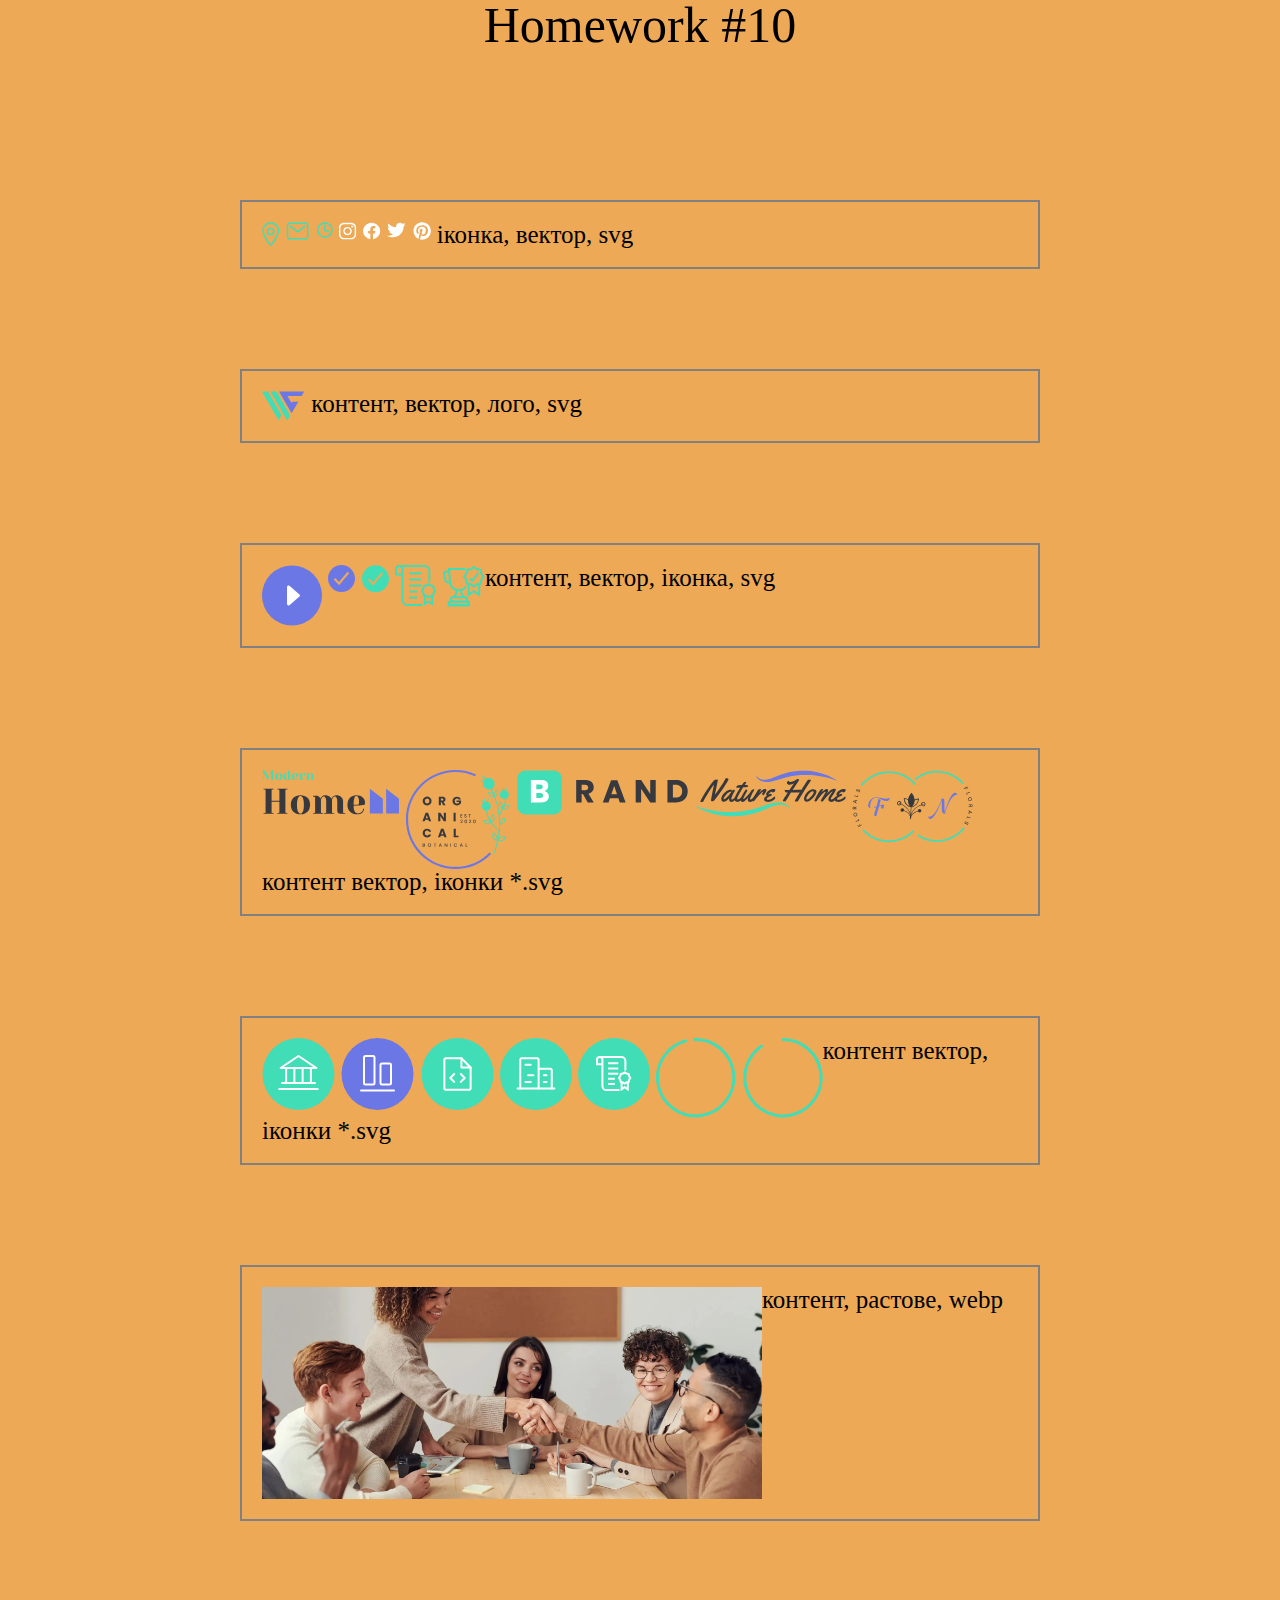
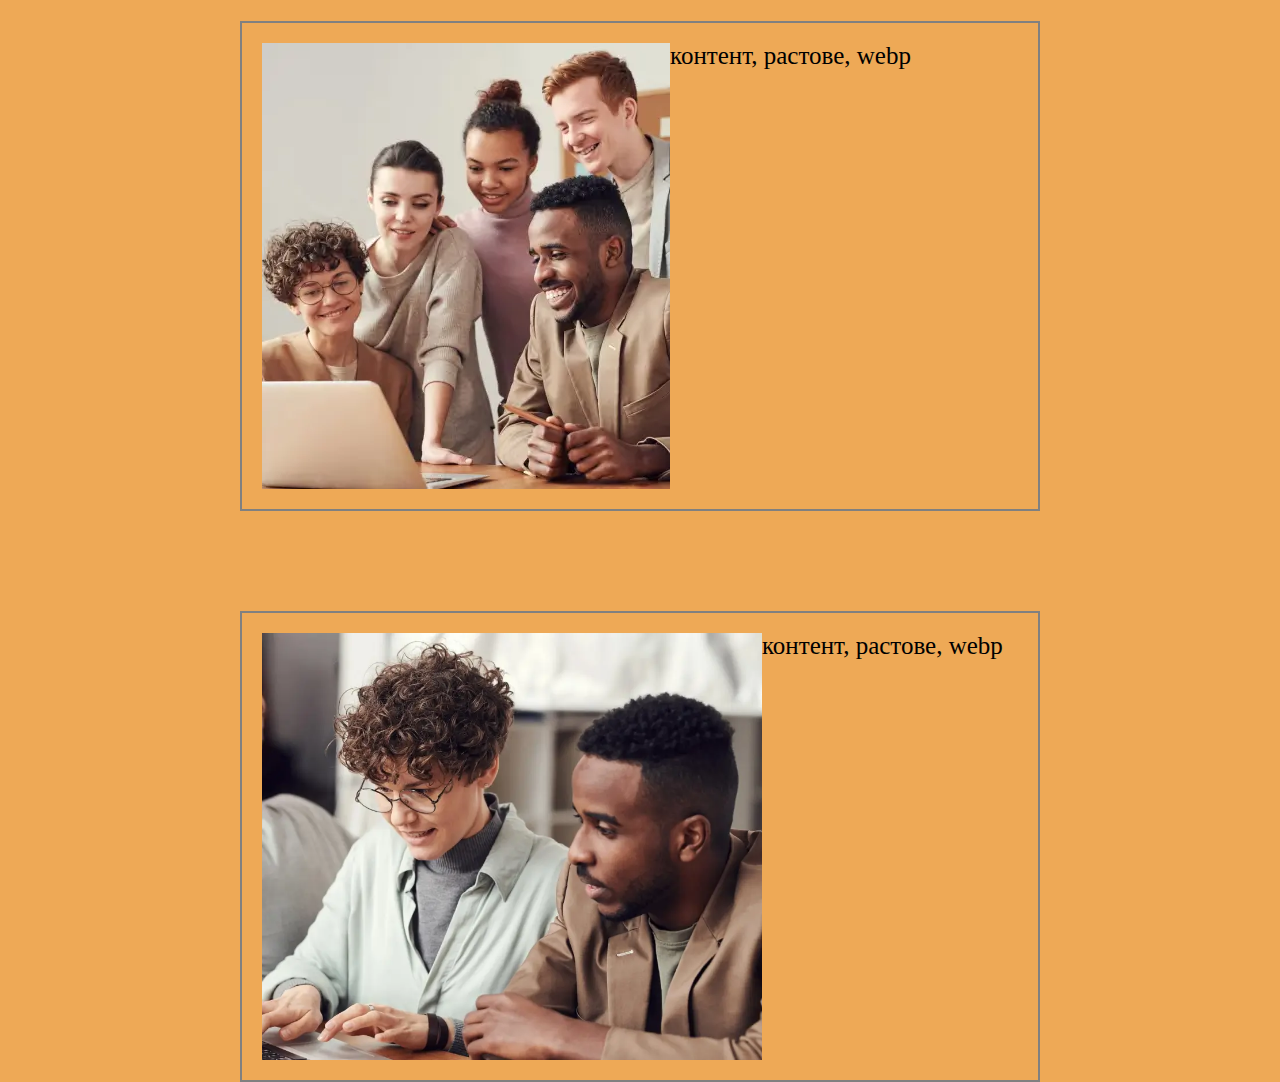
==== lesson_10/index.html @ acde5ec8 "Add files via upload" ====
<!DOCTYPE html>
<html lang="uk">
<head>
   <meta charset="UTF-8">
   <meta name="viewport" content="width=device-width, initial-scale=1.0">
   <link rel="stylesheet" href="css/style.css">
   <title>Lesson 10</title>
</head>

<body>
   <header>
   </header>
   <main>

      <h1>Homework #10</h1>
      <p>
         <img src="img/Icon.svg" alt="Icon">
         <img src="img/Icon2.svg" alt="Icon2">
         <img src="img/Time.svg" alt="Time">
         <img src="img/Insta.svg" alt="Insta">
         <img src="img/Fb.svg" alt="Fb">
         <img src="img/Twiter.svg" alt="Twiter">
         <img src="img/Pintrest.svg" alt="Pintrest"> іконка, вектор, svg
      </p>
      <p>
         <img src="img/Icon11.svg" alt="Icon11"> контент, вектор, лого, svg
      </p>
      <p>
         <img src="img/Play Butten.svg" alt="Play Butten">
         <img src="img/Vector.svg" alt="Vector">
         <img src="img/Vector2.svg" alt="Vector2">
         <img src="img/Icon4.svg" alt="Icon4">
         <img src="img/Icon5.svg" alt="Icon5">контент, вектор, іконка, svg
      </p>
      <p>
         <img src="img/01.svg" alt="logo1">
         <img src="img/02.svg" alt="logo2">
         <img src="img/03.svg" alt="logo3">
         <img src="img/04.svg" alt="logo4">
         <img src="img/05.svg" alt="logo5">контент вектор, іконки *.svg
      </p>
      <p>
         <img src="img/Icon6.svg" alt="Icon6">
         <img src="img/Icon7.svg" alt="Icon7">
         <img src="img/Icon8.svg" alt="Icon8">
         <img src="img/Icon9.svg" alt="Icon9">
         <img src="img/Icon10.svg" alt="Icon10">
         <img src="img/Ellipse.svg" alt="Ellipse">
         <img src="img/Ellipse2.svg" alt="Ellipse2">контент вектор, іконки *.svg

      </p>

      <p><img class="image" src="img/team1.webp" alt="team1">контент, растове, webp </p>
      <p><img  class="image" src="img/team2.webp" alt="team2">контент, растове, webp </p>
      <p><img class="image" src="img/team3.webp" alt="team3">контент, растове, webp </p>







   </main>
   <footer>

   </footer>
</body>

</html>
---- lesson_10/css/style.css ----
@import url("fonts.css");
@import url("reset.css");




body {
   background-color: rgb(238, 169, 86);
   width: 800px;
   margin: 0 auto;
}

h1 {
   font-size: 50px;
   text-align: center;
   margin-bottom: 150px;
}
p {
   margin-bottom: 100px;
   font-size: 25px;
   border: 2px solid gray;
   padding: 20px;
}

.image {
   max-width: 500px;
}
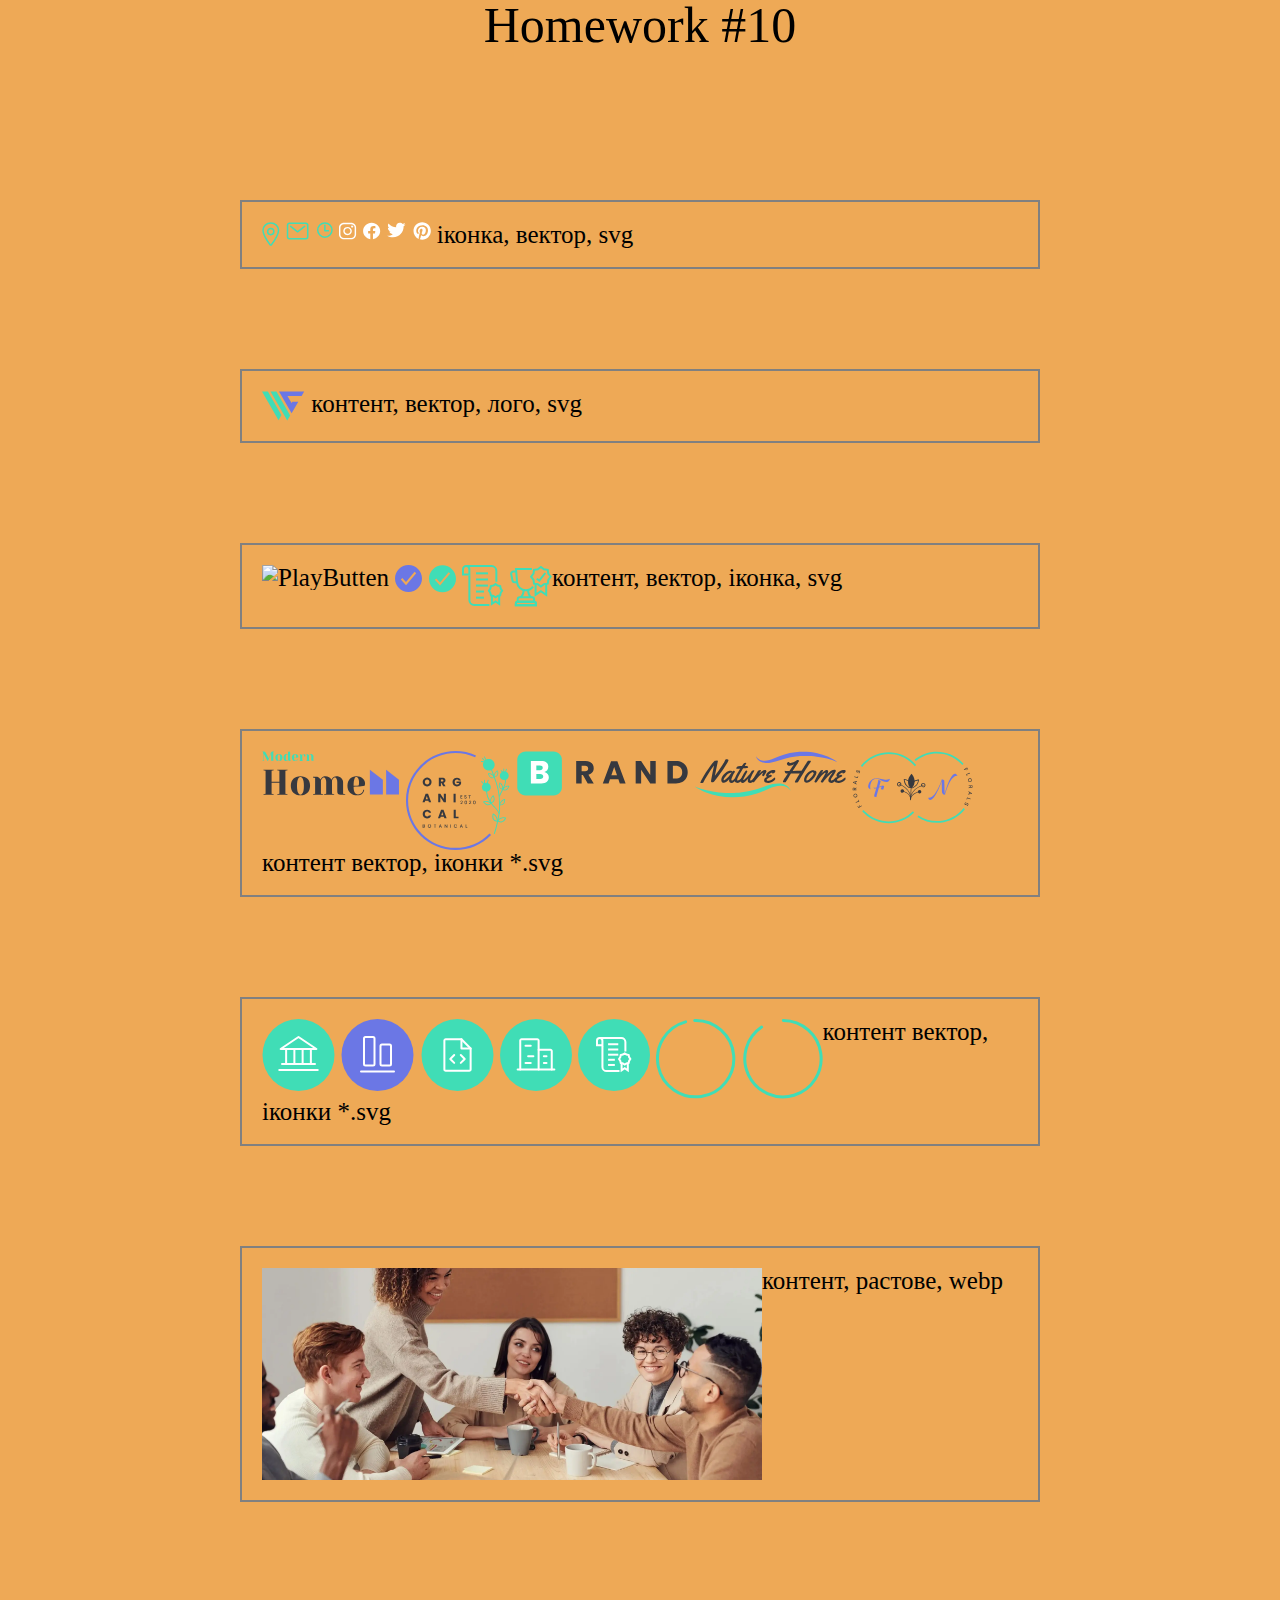
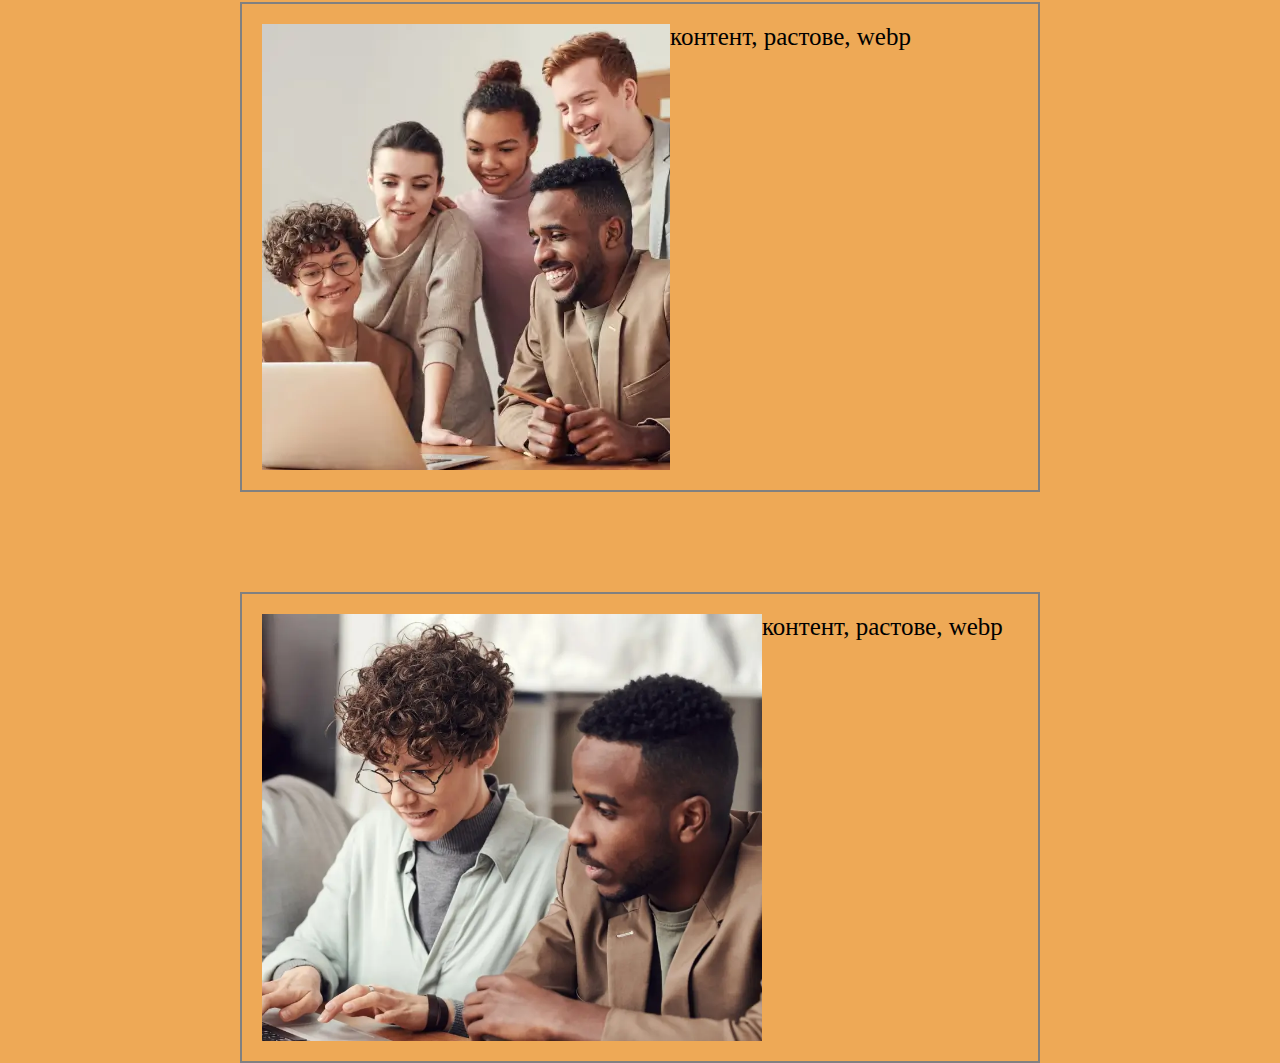
==== commit 7a08b11d: "Add files via upload" ====
--- a/lesson_10/index.html
+++ b/lesson_10/index.html
@@ -26,7 +26,7 @@
          <img src="img/Icon11.svg" alt="Icon11"> контент, вектор, лого, svg
       </p>
       <p>
-         <img src="img/Play Butten.svg" alt="Play Butten">
+         <img src="img/PlayButten.svg" alt="PlayButten">
          <img src="img/Vector.svg" alt="Vector">
          <img src="img/Vector2.svg" alt="Vector2">
          <img src="img/Icon4.svg" alt="Icon4">
